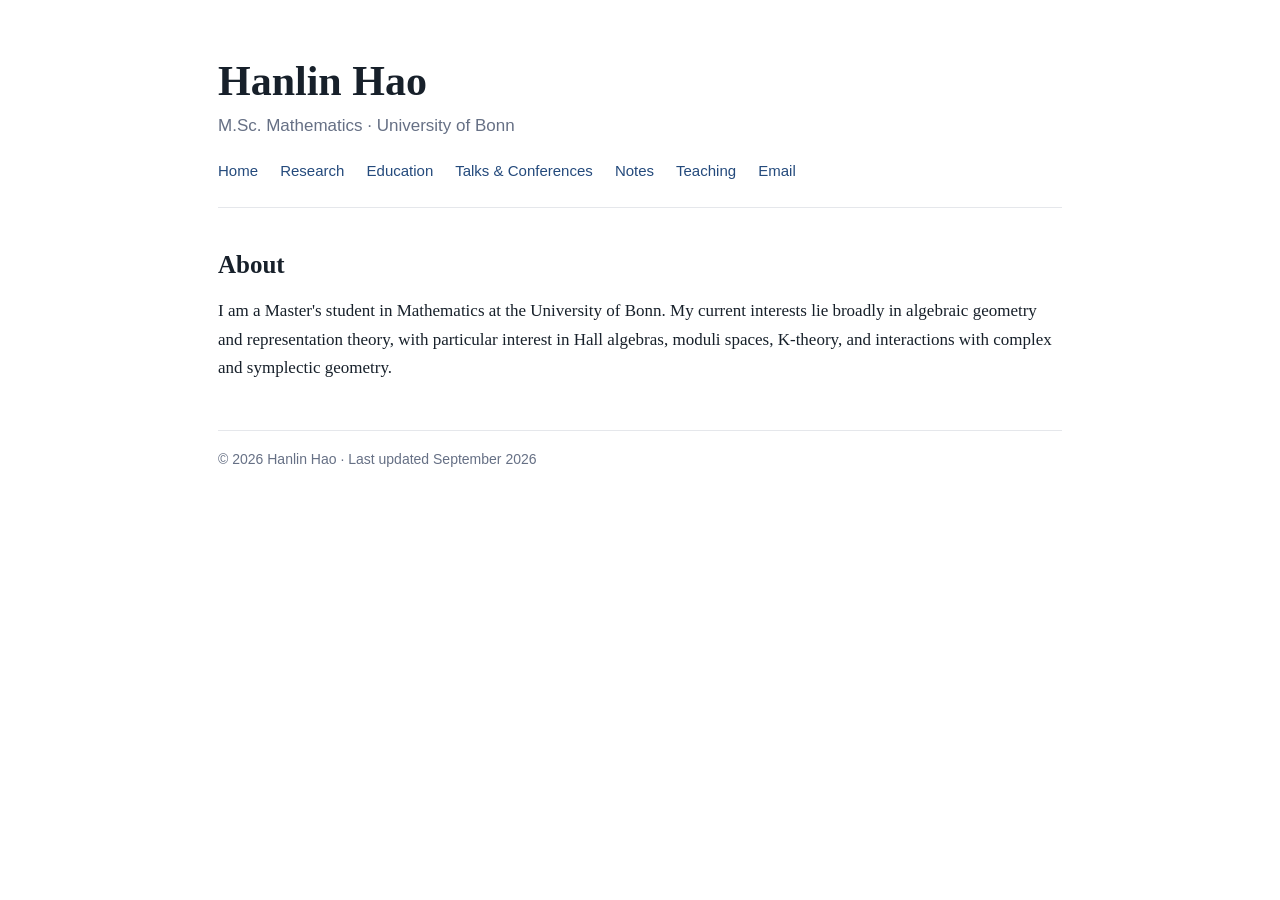
==== index.html @ a0d4f752 "Add files via upload" ====
<!doctype html>
<html lang="en">
<head>
<meta charset="utf-8">
<meta name="viewport" content="width=device-width,initial-scale=1">
<title>Home | Hanlin Hao</title>
<meta name="description" content="Hanlin Hao — M.Sc. Mathematics at the University of Bonn.">
<link rel="stylesheet" href="style.css">
</head>
<body><main class="wrap">
<header>
<h1>Hanlin Hao</h1>
<div class="sub">M.Sc. Mathematics · University of Bonn</div>
<nav class="nav">
<a href="index.html">Home</a>
<a href="research.html">Research</a>
<a href="education.html">Education</a>
<a href="talks.html">Talks &amp; Conferences</a>
<a href="notes.html">Notes</a>
<a href="teaching.html">Teaching</a>
<a href="mailto:s22hhao@uni-bonn.de">Email</a>
</nav>
</header>
<section>
<h2>About</h2>
<p>I am a Master's student in Mathematics at the University of Bonn. My current interests lie broadly in algebraic geometry and representation theory, with particular interest in Hall algebras, moduli spaces, K-theory, and interactions with complex and symplectic geometry.</p>
</section>
<footer>© 2026 Hanlin Hao · Last updated September 2026</footer>
</main></body></html>
---- style.css ----
:root{--ink:#17202a;--muted:#667085;--line:#e5e7eb;--accent:#244a7c;--bg:#fff}
*{box-sizing:border-box}
body{margin:0;background:var(--bg);color:var(--ink);font:17px/1.65 Georgia,'Times New Roman',serif}
.wrap{max-width:900px;margin:auto;padding:58px 28px 80px}
header{border-bottom:1px solid var(--line);padding-bottom:28px;margin-bottom:34px}
h1{font-size:42px;line-height:1.1;margin:0 0 8px;font-weight:600}
h2{font-size:25px;margin:36px 0 12px;font-weight:600}
h3{font-size:18px;margin:22px 0 5px}
.sub{color:var(--muted);font-family:Arial,sans-serif}
.nav{margin-top:22px;font:15px Arial,sans-serif}
.nav a,a{color:var(--accent);text-decoration:none}
.nav a{margin-right:18px}
.nav a:hover,a:hover{text-decoration:underline}
p{margin:8px 0 14px}
ul{margin-top:8px}
.item,.entry{margin:18px 0}
.date{float:right;color:var(--muted);font:14px Arial,sans-serif}
.small{font-size:15px;color:var(--muted)}
footer{border-top:1px solid var(--line);margin-top:48px;padding-top:20px;color:var(--muted);font:14px Arial,sans-serif}
@media(max-width:600px){.wrap{padding:35px 20px}h1{font-size:34px}.date{float:none;display:block;margin-top:2px}.nav a{display:inline-block;margin-bottom:7px}}
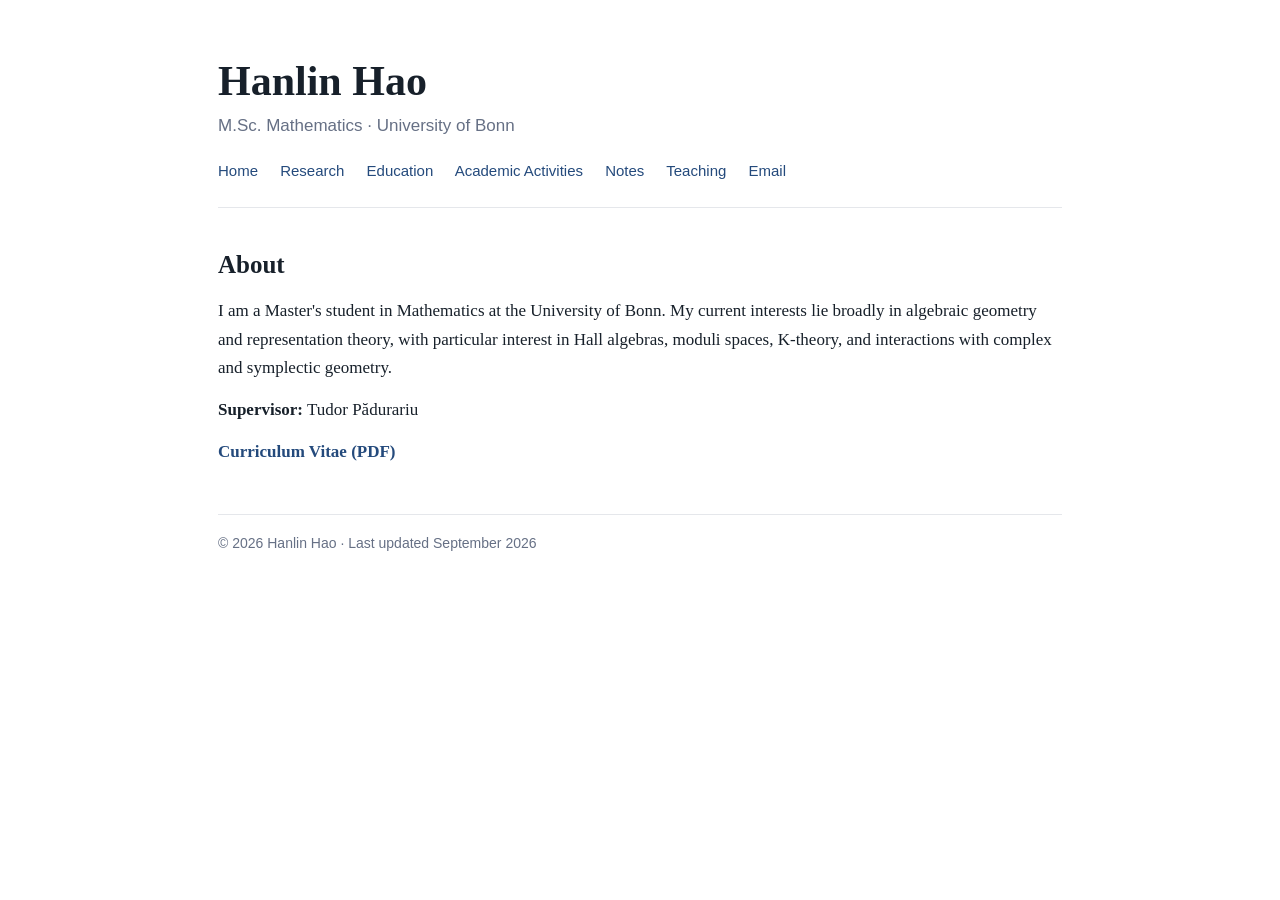
==== commit 8d7c2488: "Add files via upload" ====
--- a/index.html
+++ b/index.html
@@ -15,7 +15,7 @@
 <a href="index.html">Home</a>
 <a href="research.html">Research</a>
 <a href="education.html">Education</a>
-<a href="talks.html">Talks &amp; Conferences</a>
+<a href="academic-activities.html">Academic Activities</a>
 <a href="notes.html">Notes</a>
 <a href="teaching.html">Teaching</a>
 <a href="mailto:s22hhao@uni-bonn.de">Email</a>
@@ -24,6 +24,8 @@
 <section>
 <h2>About</h2>
 <p>I am a Master's student in Mathematics at the University of Bonn. My current interests lie broadly in algebraic geometry and representation theory, with particular interest in Hall algebras, moduli spaces, K-theory, and interactions with complex and symplectic geometry.</p>
+<p><strong>Supervisor:</strong> Tudor Pădurariu</p>
+<p><a href="Hanlin_Hao_CV.pdf" target="_blank" rel="noopener"><strong>Curriculum Vitae (PDF)</strong></a></p>
 </section>
 <footer>© 2026 Hanlin Hao · Last updated September 2026</footer>
 </main></body></html>
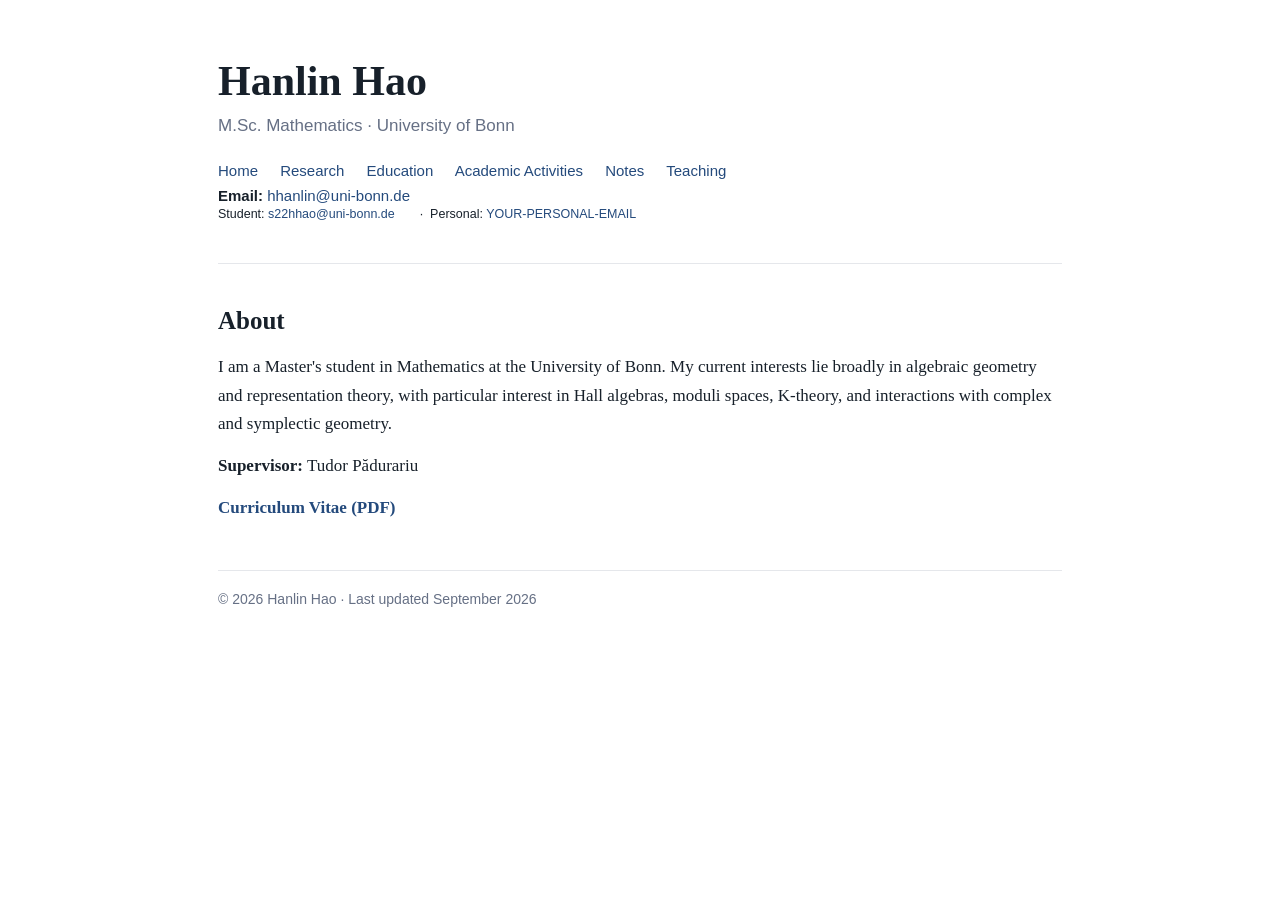
==== commit 6658b9e1: "Update index.html" ====
--- a/index.html
+++ b/index.html
@@ -18,7 +18,18 @@
 <a href="academic-activities.html">Academic Activities</a>
 <a href="notes.html">Notes</a>
 <a href="teaching.html">Teaching</a>
-<a href="mailto:s22hhao@uni-bonn.de">Email</a>
+ <p>
+  <strong>Email:</strong>
+  <a href="mailto:hhanlin@uni-bonn.de">hhanlin@uni-bonn.de</a>
+  <br>
+  <small>
+    Student:
+    <a href="mailto:s22hhao@uni-bonn.de">s22hhao@uni-bonn.de</a>
+    &nbsp;·&nbsp;
+    Personal:
+    <a href="mailto:YOUR-PERSONAL-EMAIL">YOUR-PERSONAL-EMAIL</a>
+  </small>
+</p> 
 </nav>
 </header>
 <section>
@@ -28,4 +39,4 @@
 <p><a href="Hanlin_Hao_CV.pdf" target="_blank" rel="noopener"><strong>Curriculum Vitae (PDF)</strong></a></p>
 </section>
 <footer>© 2026 Hanlin Hao · Last updated September 2026</footer>
-</main></body></html>+</main></body></html>
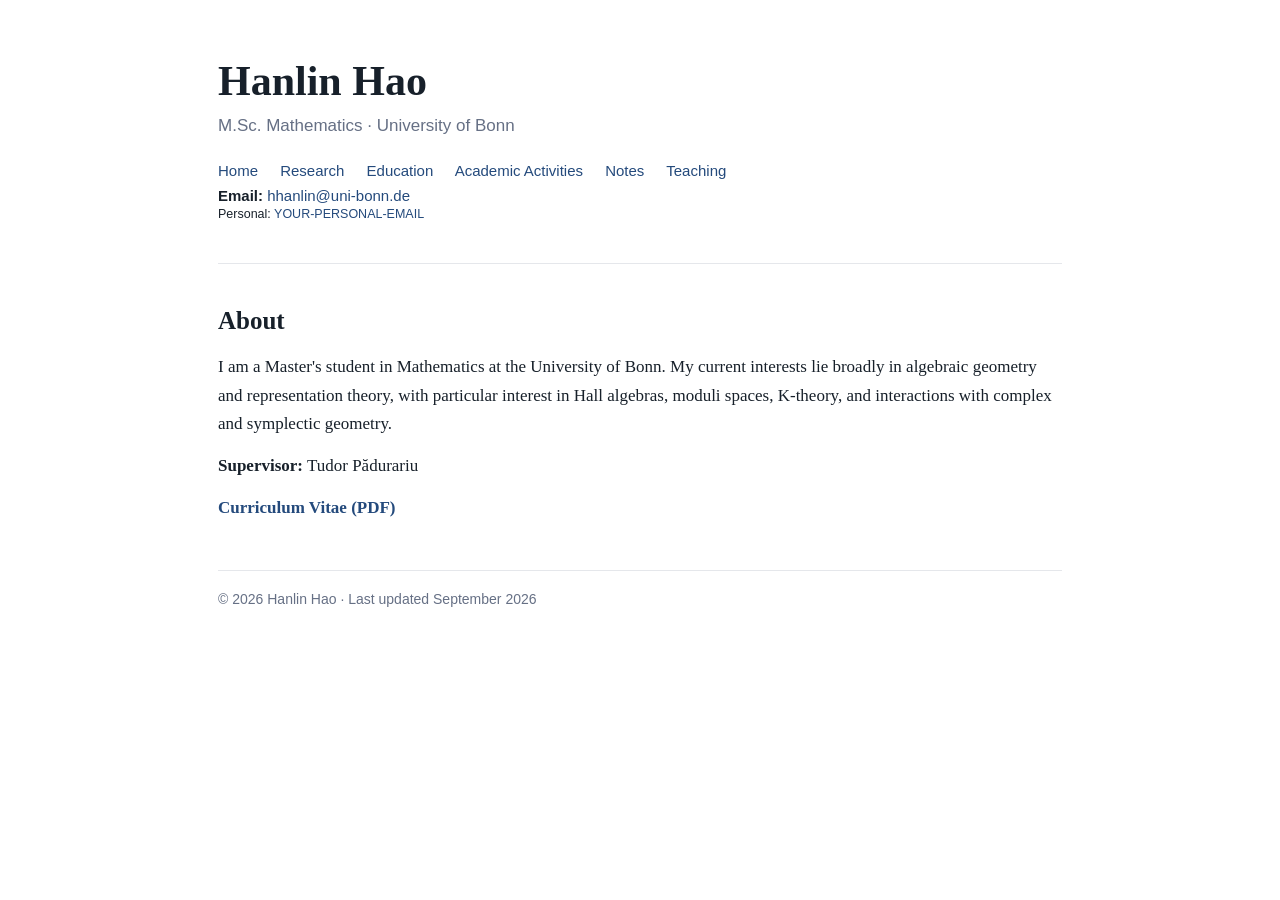
==== commit e28ede0b: "Update index.html" ====
--- a/index.html
+++ b/index.html
@@ -20,14 +20,11 @@
 <a href="teaching.html">Teaching</a>
  <p>
   <strong>Email:</strong>
-  <a href="mailto:hhanlin@uni-bonn.de">hhanlin@uni-bonn.de</a>
+  <a href="mailto:s22hhao@uni-bonn.de">hhanlin@uni-bonn.de</a>
   <br>
   <small>
-    Student:
-    <a href="mailto:s22hhao@uni-bonn.de">s22hhao@uni-bonn.de</a>
-    &nbsp;·&nbsp;
     Personal:
-    <a href="mailto:YOUR-PERSONAL-EMAIL">YOUR-PERSONAL-EMAIL</a>
+    <a href="mailto:hanlinhao2002@gmail.com">YOUR-PERSONAL-EMAIL</a>
   </small>
 </p> 
 </nav>
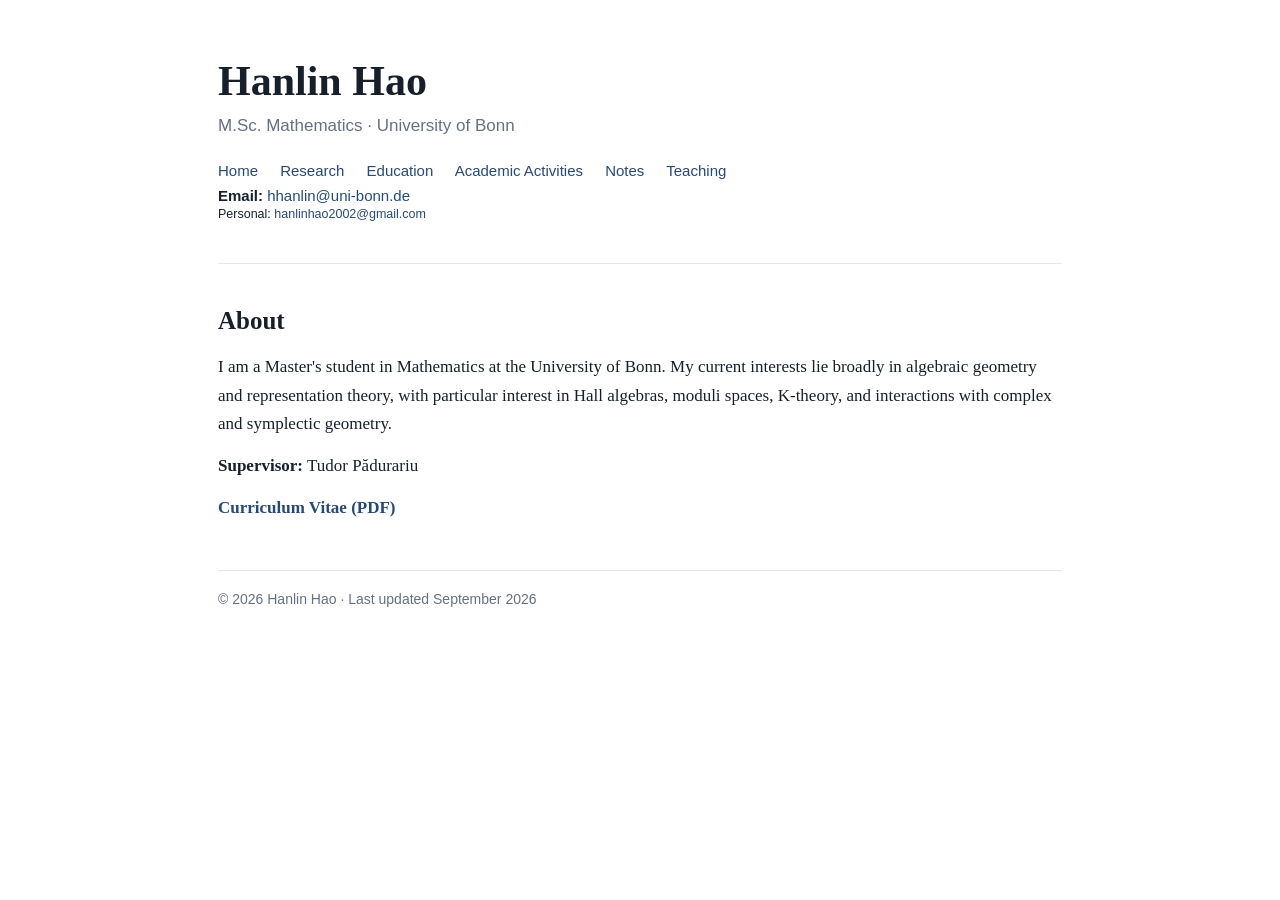
==== commit 525db550: "Update index.html" ====
--- a/index.html
+++ b/index.html
@@ -24,7 +24,7 @@
   <br>
   <small>
     Personal:
-    <a href="mailto:hanlinhao2002@gmail.com">YOUR-PERSONAL-EMAIL</a>
+    <a href="mailto:hanlinhao2002@gmail.com">hanlinhao2002@gmail.com</a>
   </small>
 </p> 
 </nav>
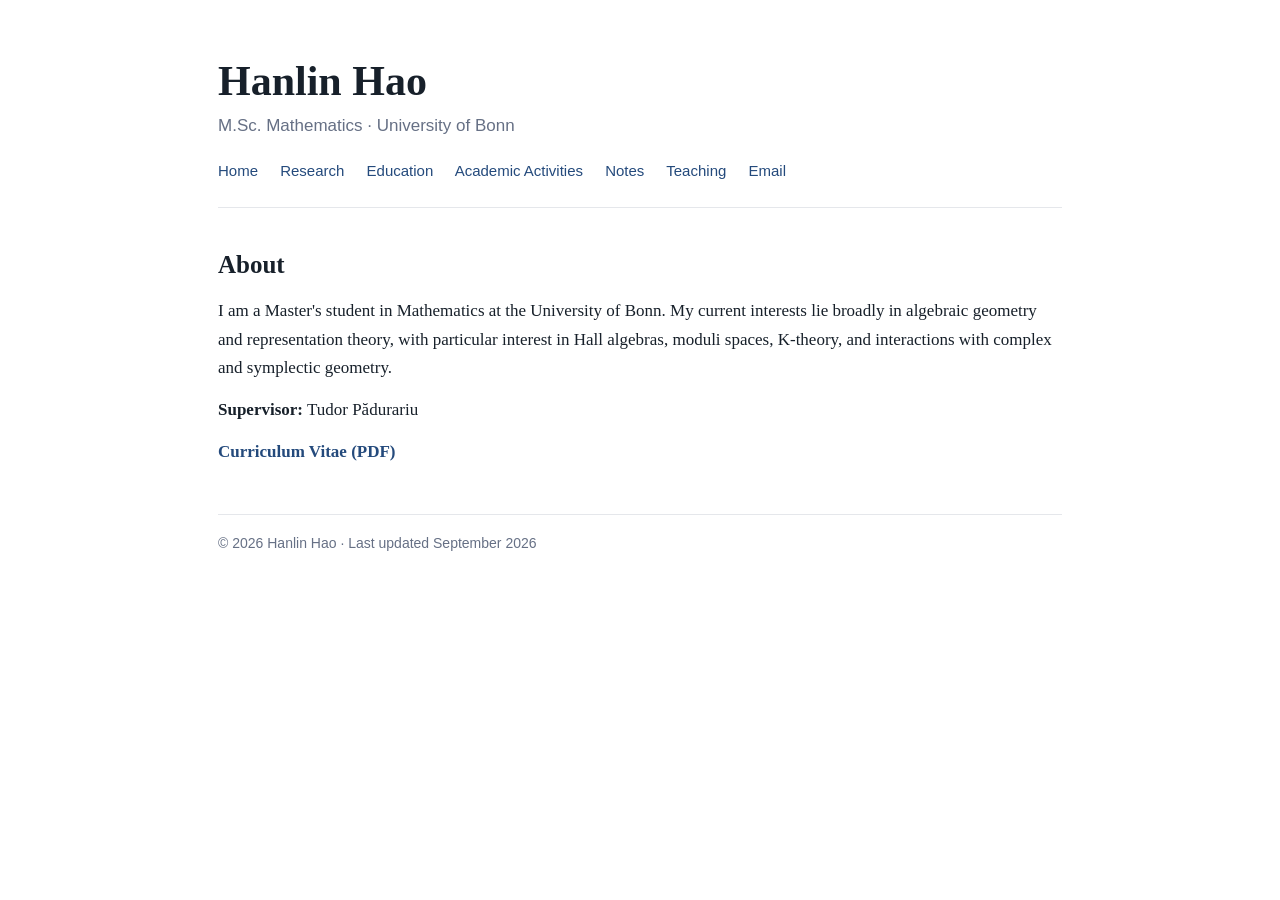
==== commit ae4fec09: "Update index.html" ====
--- a/index.html
+++ b/index.html
@@ -18,22 +18,14 @@
 <a href="academic-activities.html">Academic Activities</a>
 <a href="notes.html">Notes</a>
 <a href="teaching.html">Teaching</a>
- <p>
-  <strong>Email:</strong>
-  <a href="mailto:s22hhao@uni-bonn.de">hhanlin@uni-bonn.de</a>
-  <br>
-  <small>
-    Personal:
-    <a href="mailto:hanlinhao2002@gmail.com">hanlinhao2002@gmail.com</a>
-  </small>
-</p> 
+<a href="mailto:s22hhao@uni-bonn.de">Email</a>
 </nav>
 </header>
 <section>
 <h2>About</h2>
 <p>I am a Master's student in Mathematics at the University of Bonn. My current interests lie broadly in algebraic geometry and representation theory, with particular interest in Hall algebras, moduli spaces, K-theory, and interactions with complex and symplectic geometry.</p>
 <p><strong>Supervisor:</strong> Tudor Pădurariu</p>
-<p><a href="Hanlin_Hao_CV.pdf" target="_blank" rel="noopener"><strong>Curriculum Vitae (PDF)</strong></a></p>
+<p><a href="CV.pdf" target="_blank" rel="noopener"><strong>Curriculum Vitae (PDF)</strong></a></p>
 </section>
 <footer>© 2026 Hanlin Hao · Last updated September 2026</footer>
 </main></body></html>
